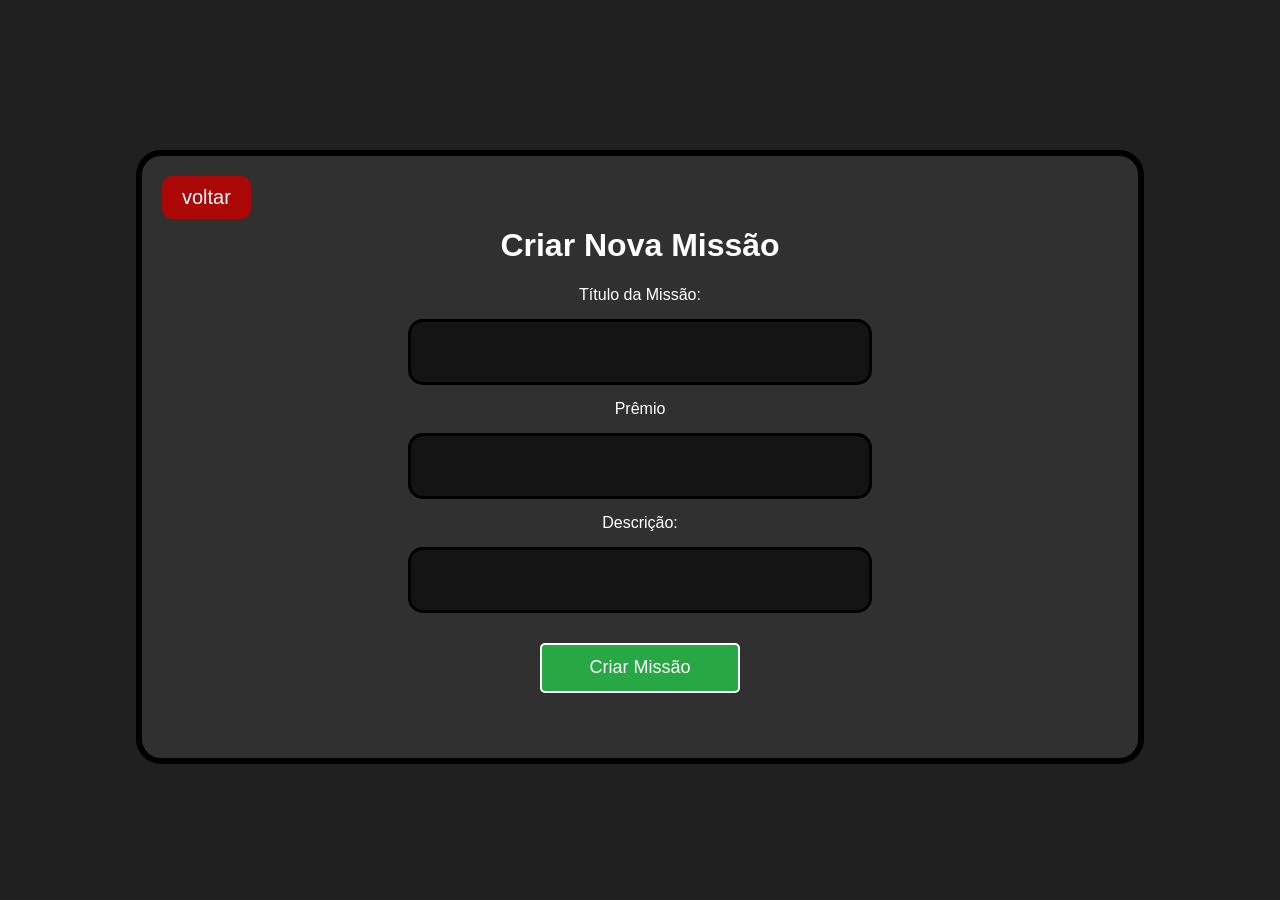
==== criar_missão.html @ ac444292 "Add files via upload" ====
<!DOCTYPE html>
<html lang="en">
<head>
    <meta charset="UTF-8">
    <meta name="viewport" content="width=device-width, initial-scale=1.0">
    <title>Criar Missão</title>
    <link rel="stylesheet" href="css/styles.css">
</head>
<body>
    <div class="main-container">
        <div class="container">
            <a href="index.html" class="voltar">voltar</a>
            <h1>Criar Nova Missão</h1>
            <form id="criarForm">
                <label for="titulo">Título da Missão:</label>
                <input type="text" id="titulo" maxlength="37" required>

                <label for="premio">Prêmio</label>
                <input type="number" id="premio" min="1" required>

                <label for="descricao">Descrição:</label>
                <textarea id="descricao" maxlength="200" required></textarea>

                <button type="submit" class="botãoCF">Criar Missão</button>
            </form>
        </div>
    </div>
    <script type="module" src="js/scripts_criar.js"></script>
</body>
</html>
---- css/styles.css ----
body {
    background-color: #202020;
    font-family: Arial, Helvetica, sans-serif;
    margin:0;
    padding:0;
    padding-top: 100px;
    box-sizing: border-box;
    word-break: break-word;
}

.criar {
    display: flex;
    flex-direction: column;
    justify-content: center;
    align-items: center;
    text-align: center;
    text-decoration: none;
    position: fixed;
    bottom: 20px;
    right: 20px;
    width: 60px;
    height: 60px;
    border-radius: 50%;
    background-color: #28a745;
    color: white;
    font-size: 36px;
    border: none;
    cursor: pointer;
    box-shadow: 0 4px 8px rgba(0, 0, 0, 0.2);
}

.loja {
    display: flex;
    flex-direction: column;
    justify-content: center;
    align-items: center;
    text-align: center;
    text-decoration: none;
    position: fixed;
    bottom: 20px;
    right: 100px;
    width: 60px;
    height: 60px;
    border-radius: 50%;
    background-color: #e6be0e;
    color: white;
    font-size: 36px;
    border: none;
    cursor: pointer;
    box-shadow: 0 4px 8px rgba(0, 0, 0, 0.2);
}

.NCArea {
    display: flex;
    flex-direction: column;
    align-items: center;
}

.NCAreaP {
    display: flex;
    flex-direction: column;
    align-items: center;
}

.noncontent {
    color: #797979;
    text-align: center;
    margin-top: 10%;
    font-size: 5em;
    font-style: italic;
}

.botão-criar-NC {
    background-color: #28a745;
    color: white;
    border-radius: 8px;
    text-align: center;
    padding: 15px 30px;
    font-size: 1.5em;
    cursor: pointer;
    text-decoration: none;
}

#pts {
    background-color: #141414;
    color: #fff;
    font-size: 30px;
    padding: 15px 25px;
    border: 2px solid #000;
    border-radius: 7px;
    position: fixed;
    top: 15px;
    left: 15px;
    opacity: 0.3;
    transition: opacity 0.3s;
}

#pts:hover {
    opacity: 1;
}

#titM {
    font-size: 50px;
    text-align: center;
    color: #fff;
}

#missoes-area {
    display: flex;
    flex-wrap: wrap;
    width: 100%;
}

.miss-container {
    width: 20%;
    padding: 20px;
    margin: 20px;
    background-color: #0f0f0f;
    border: 4px solid #000;
    border-radius: 15px;
}

.miss-content {
    display: flex;
    flex-direction: column;
    height: 100%;
    color: #fff;
}

.miss-buttons {
    margin-top: auto;
    display: flex;
    gap: 10px;
}

.miss-complete {
    background-color: #28a745;
    border-radius: 10px;
    font-weight: bold;
    font-size: 16px;
    color: #fff;
}

.miss-exclude {
    background-color: rgb(172, 7, 7);
    border-radius: 10px;
    font-weight: bold;
    font-size: 16px;
    color: #fff;
}

/*arquivo: criar_missão.html*/

.main-container {
    width: 100%;
    display: flex;
    justify-content: center;
    flex-direction: column;
    align-items: center;
}

.container {
    width: 70%;
    margin: 50px;
    background-color: #303030;
    text-align: center;
    display: flex;
    flex-direction: column;
    padding: 50px;
    border-radius: 25px;
    border: 6px solid #000;
    position: relative;
}

#criarForm {
    text-align: center;
    display: flex;
    flex-direction: column;
    align-items: center;
}

#criarForm input, textarea, button {
    width: 50%;
    height: 50px;
    resize: none;
    margin: 15px 0;
}

#criarForm input, textarea {
    background-color: #141414;
    border: 3px solid #000000;
    border-radius: 15px;
    font-size: 18px;
    font-family: Arial, Helvetica, sans-serif;
    color: #fff;
    padding: 5px;
}

#criarForm button {
    width: 200px;
    background-color: #28a745;
    color: white;
    font-size: 18px;
    border: 2px solid white;
    border-radius: 5px;
}

#criarForm label, h1 {
    color: #fff;
}

.voltar {
    position: absolute;
    top: 20px;
    left: 20px;
    font-size: 20px;
    padding: 10px 20px;
    color: #fff;
    text-decoration: none;
    background-color: rgb(172, 7, 7);
    border-radius: 10px;
}

/*arquivo: loja.html*/

.criar-produtos {
    display: flex;
    flex-direction: column;
    justify-content: center;
    align-items: center;
    text-align: center;
    text-decoration: none;
    position: fixed;
    bottom: 20px;
    right: 20px;
    width: 60px;
    height: 60px;
    border-radius: 50%;
    background-color: #043bb1;
    color: white;
    font-size: 36px;
    border: none;
    cursor: pointer;
    box-shadow: 0 4px 8px rgba(0, 0, 0, 0.2);
}

.missoes {
    display: flex;
    flex-direction: column;
    justify-content: center;
    align-items: center;
    text-align: center;
    text-decoration: none;
    position: fixed;
    bottom: 20px;
    right: 100px;
    width: 60px;
    height: 60px;
    border-radius: 50%;
    background-color: #28a745;
    color: white;
    font-size: 36px;
    border: none;
    cursor: pointer;
    box-shadow: 0 4px 8px rgba(0, 0, 0, 0.2);
}
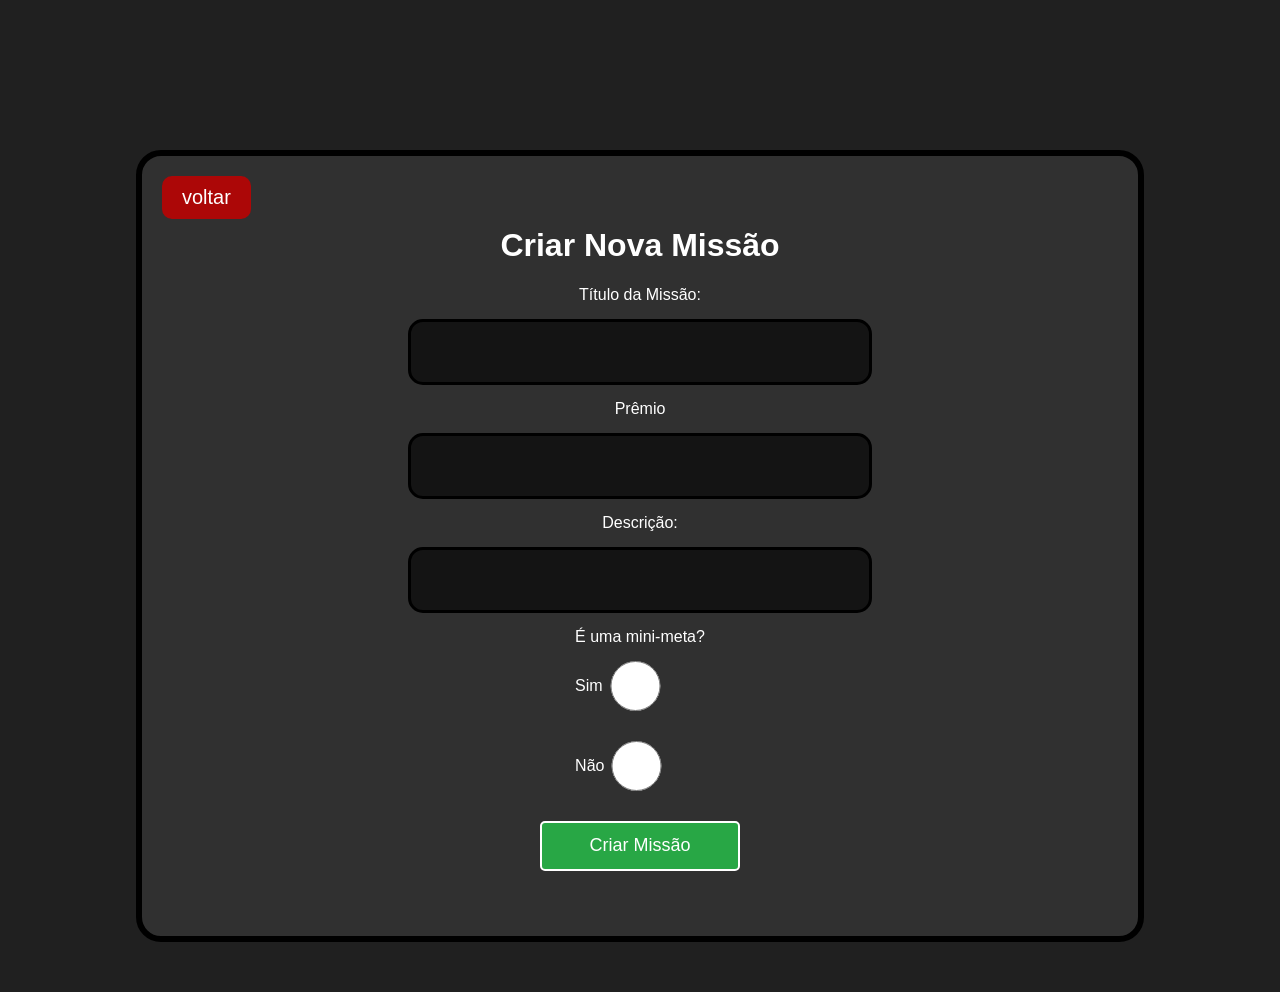
==== commit 8e1034a0: "Add files via upload" ====
--- a/criar_missão.html
+++ b/criar_missão.html
@@ -21,6 +21,15 @@
                 <label for="descricao">Descrição:</label>
                 <textarea id="descricao" maxlength="200" required></textarea>
 
+                <div class="radio-area">
+                    <label for="mini" id="label-radio">É uma mini-meta?</label>
+                    <label id="labelRU">Sim
+                    <input type="radio" name="mini" placeholder="Sim" value="sim" required>
+                    </label>
+                    <label id="labelRU">Não
+                    <input type="radio" name="mini" placeholder="Não" value="não" required>
+                    </label>
+                </div>
                 <button type="submit" class="botãoCF">Criar Missão</button>
             </form>
         </div>
--- a/css/styles.css
+++ b/css/styles.css
@@ -221,6 +221,25 @@
     border-radius: 10px;
 }
 
+.radio-area {
+    display: flex;
+    flex-direction: column;
+}
+
+#labelRU {
+    display: flex;
+    align-items: center;
+}
+
+.mini-mission-active {
+    position: absolute;
+    top: 25px;
+    right: 25px;
+    width: 25px;
+    height: 25px;
+    background-color: #ffd000;
+    border-radius: 50%;
+}
 /*arquivo: loja.html*/
 
 .criar-produtos {
@@ -263,4 +282,10 @@
     border: none;
     cursor: pointer;
     box-shadow: 0 4px 8px rgba(0, 0, 0, 0.2);
+}
+
+#produtos-area {
+    display: flex;
+    flex-wrap: wrap;
+    width: 100%;
 }
